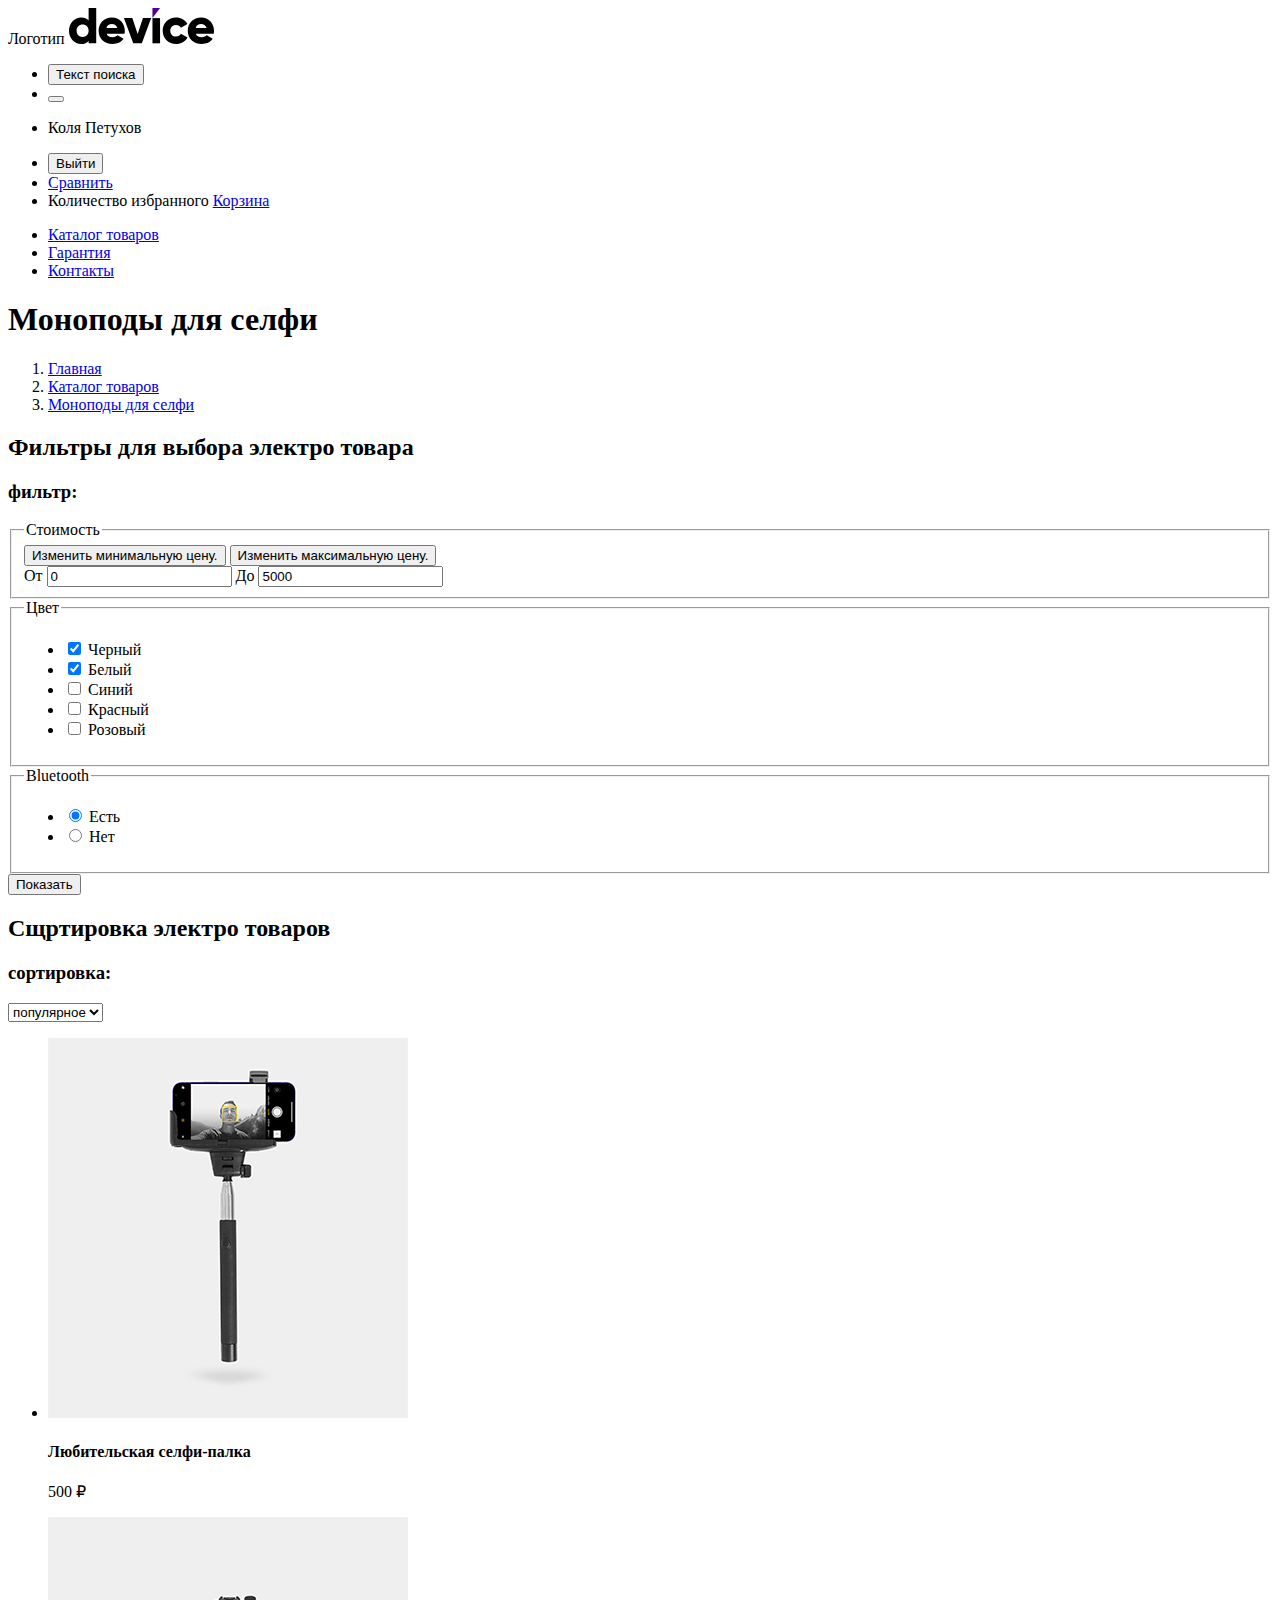
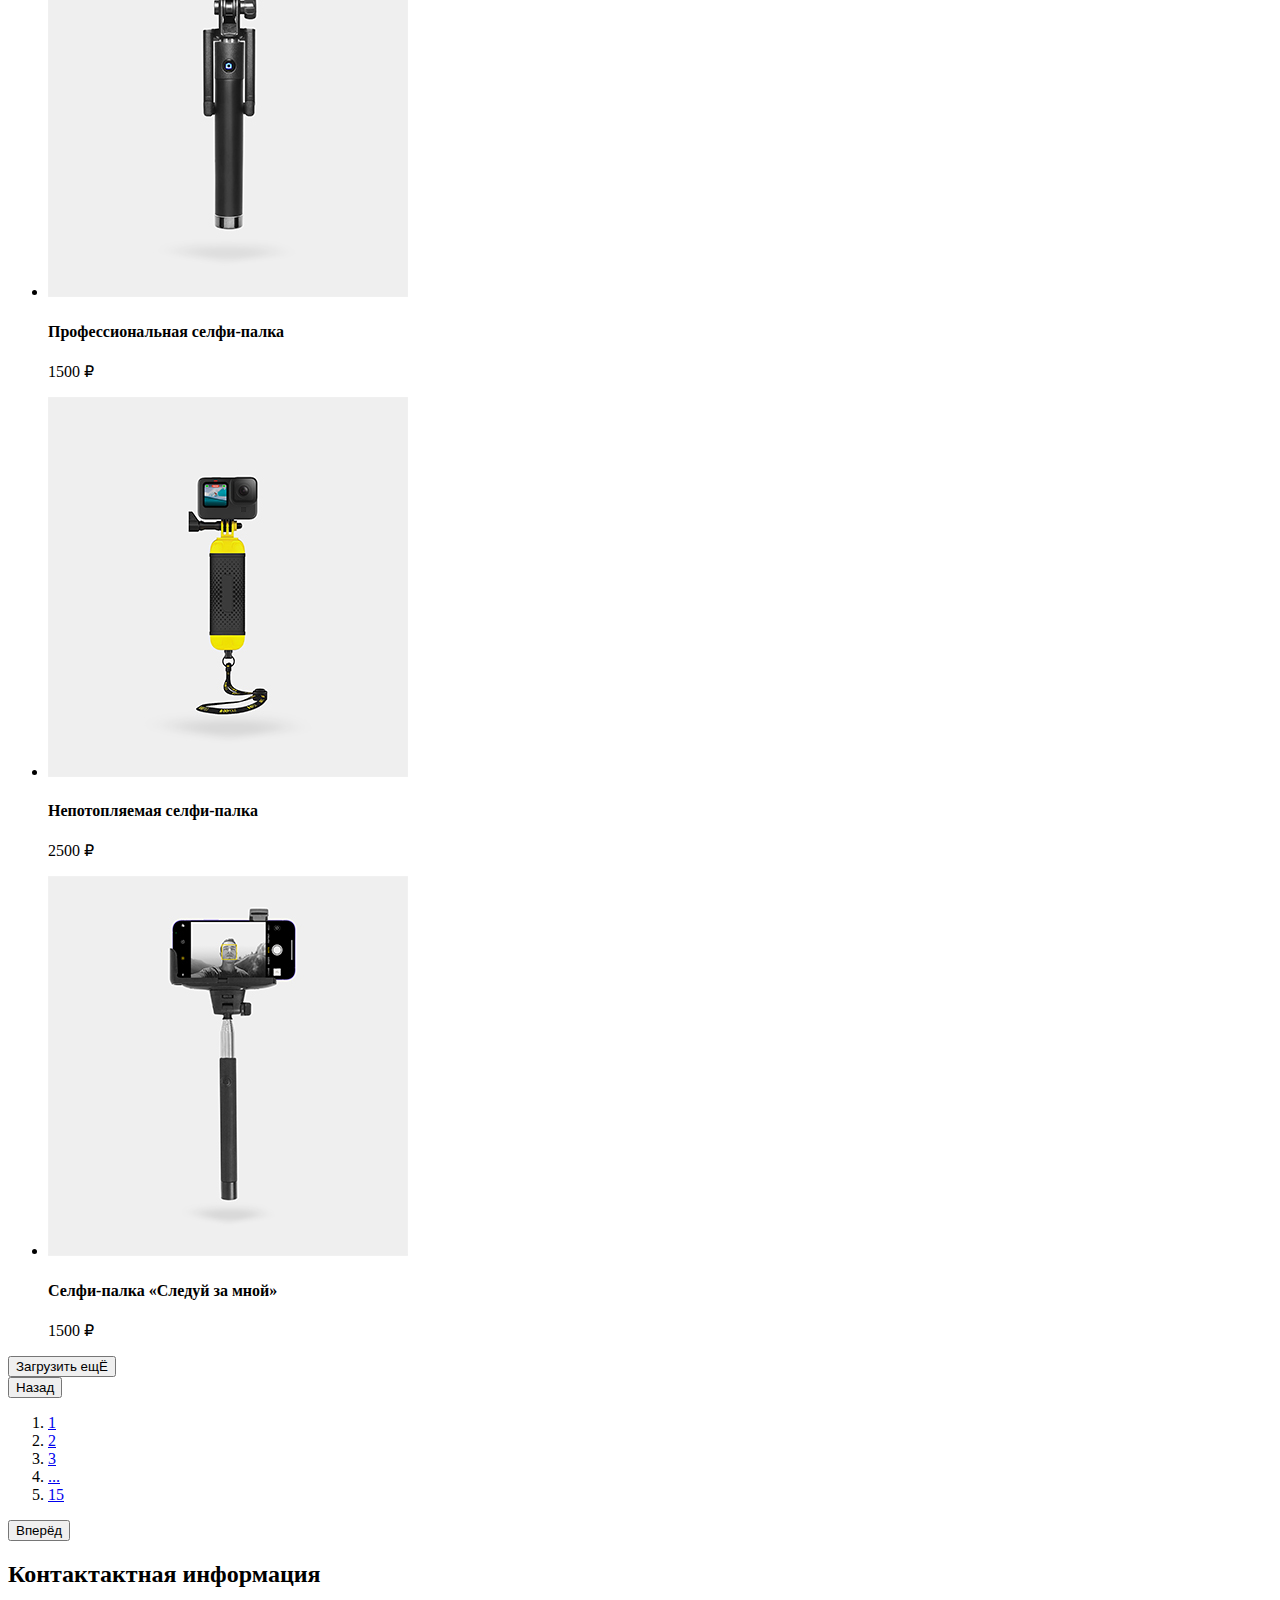
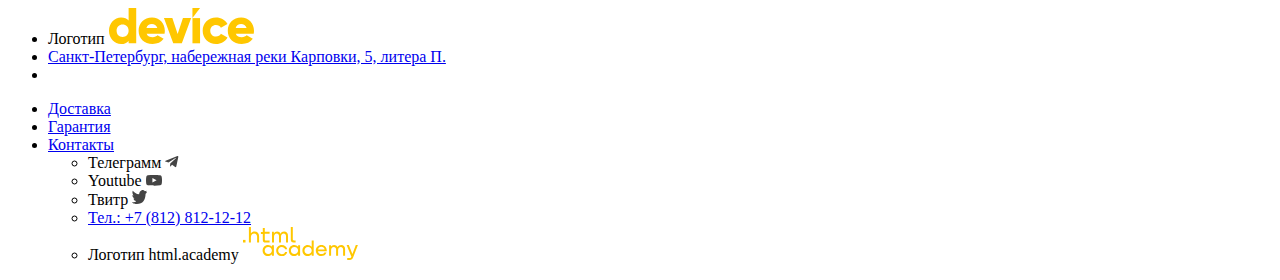
==== catalog.html @ b5ab579e "Добавляет Разметка графика" ====
<!DOCTYPE html>
<html lang="ru">
  <head>
    <meta charset="utf-8">
    <title>HTML Academy: Девайс</title>
  </head>
  <body>
    <header class="page-header">
      <nav>
        <span class="visually-hidden">Логотип</span>
        <a class="logo" href="#">
          <svg width="145" height="36" viewBox="0 0 145 36" fill="none" xmlns="http://www.w3.org/2000/svg">
            <path d="M27.2188 0V35.3H19.6135V32.9C17.9124 34.8 15.5107 36 12.1084 36C5.5038 36 0 30.2 0 22.7C0 15.2 5.5038 9.4 12.1084 9.4C15.5107 9.4 18.0124 10.6 19.6135 12.5V0H27.2188ZM19.6135 22.7C19.6135 18.9 17.1118 16.5 13.6094 16.5C10.107 16.5 7.60524 18.9 7.60524 22.7C7.60524 26.5 10.107 28.9 13.6094 28.9C17.1118 28.8 19.6135 26.5 19.6135 22.7Z" fill="black"/>
            <path d="M43.7298 29.1999C45.8313 29.1999 47.5325 28.3999 48.5332 27.2999L54.6374 30.7999C52.1356 34.1999 48.4331 35.9999 43.6298 35.9999C35.0238 35.9999 29.6201 30.1999 29.6201 22.6999C29.6201 15.1999 35.0238 9.3999 43.0294 9.3999C50.4345 9.3999 55.8382 15.0999 55.8382 22.6999C55.8382 23.7999 55.7381 24.7999 55.538 25.6999H37.6256C38.6263 28.2999 40.9279 29.1999 43.7298 29.1999ZM48.333 20.0999C47.5325 17.1999 45.2309 16.0999 42.9293 16.0999C40.0273 16.0999 38.126 17.4999 37.4255 20.0999H48.333Z" fill="black"/>
            <path d="M82.1563 10.1001L72.8499 35.3001H64.2439L54.9375 10.1001H63.3433L68.647 26.1001L73.9506 10.1001C73.9506 10.1001 82.1563 10.1001 82.1563 10.1001Z" fill="black"/>
            <path d="M83.458 10.1001H91.0633V35.3001H83.458V10.1001Z" fill="black"/>
            <path d="M93.665 22.6999C93.665 15.1999 99.369 9.3999 107.074 9.3999C111.978 9.3999 116.281 11.9999 118.482 15.8999L111.878 19.6999C110.977 17.8999 109.176 16.8999 106.974 16.8999C103.672 16.8999 101.27 19.2999 101.27 22.6999C101.27 26.1999 103.672 28.4999 106.974 28.4999C109.176 28.4999 111.077 27.3999 111.878 25.6999L118.482 29.4999C116.381 33.3999 112.078 35.9999 107.074 35.9999C99.369 35.9999 93.665 30.1999 93.665 22.6999Z" fill="black"/>
            <path d="M132.892 29.1999C134.993 29.1999 136.695 28.3999 137.695 27.2999L143.799 30.7999C141.298 34.1999 137.595 35.9999 132.792 35.9999C124.186 35.9999 118.782 30.1999 118.782 22.6999C118.782 15.1999 124.286 9.3999 132.191 9.3999C139.597 9.3999 145 15.0999 145 22.6999C145 23.7999 144.9 24.7999 144.7 25.6999H126.788C127.788 28.2999 130.09 29.1999 132.892 29.1999ZM137.595 20.0999C136.795 17.1999 134.493 16.0999 132.191 16.0999C129.289 16.0999 127.388 17.4999 126.688 20.0999H137.595Z" fill="black"/>
            <path d="M83.458 0V10.1L91.0633 0H83.458Z" fill="#510094"/>
          </svg>
        </a>
        <ul>
          <li>
            <button type="button">Текст поиска</button>
          </li>
          <li>
            <button type="button"></button>
          </li>
          <li>
            <p>Коля Петухов</p>
          </li>
          <li>
            <button type="button">Выйти</button>
          </li>
          <li>
            <a href="#">Сравнить</a>
          </li>
          <li>
            <span class="visually-hidden">Количество избранного</span>
            <a href="#">Корзина</a>
          </li>
        </ul>
        <ul>
          <li>
            <a href="#">Каталог товаров</a>
          </li>
          <li>
            <a href="#">Гарантия</a>
          </li>
          <li>
            <a href="#">Контакты</a>
          </li>
        </ul>
      </nav>
    </header>
    <main class="main-catalog">
      <section class="breadcrumds">
        <h1 class="breadcrumds-title">Моноподы для селфи</h1>
        <ol>
          <li>
            <a href="index.html">Главная</a>
          </li>
          <li>
            <a href="#">Каталог товаров</a>
          </li>
          <li>
            <a href="#">Моноподы для селфи</a>
          </li>
        </ol>
      </section>
      <section class="filter">
        <h2 class="visually-hidden">Фильтры для выбора электро товара</h2>
        <form class="catalog-filter" action="https://echo.htmlacademy.ru" method="post">
          <h3 class="catalog-filte-title">фильтр:</h3>
          <fieldset class="catalog-filter-group">
            <legend>Стоимость</legend>
            <div class="range-bar">
              <button>
                <span class="visually-hidden">Изменить минимальную цену.</span>
              </button>
              <button>
                <span class="visually-hidden">Изменить максимальную цену.</span>
              </button>
            </div>
            <div>
              <label>
                <span>От</span>
                <input type="text" name="min" value="0">
              </label>
              <label>
                <span>До</span>
                <input type="text" name="max" value="5000">
              </label>
            </div>
          </fieldset>
          <fieldset>
            <legend>Цвет</legend>
            <ul>
              <li>
                <label>
                  <input type="checkbox" name="Swimming pool" checked>
                  <span>Черный</span>
                </label>
              </li>
              <li>
                <label>
                  <input type="checkbox" name="Parking space" checked>
                  <span>Белый</span>
                </label>
              </li>
              <li>
                <label>
                  <input type="checkbox" name="Wi-Fi">
                  <span>Синий</span>
                </label>
              </li>
              <li>
                <label>
                  <input type="checkbox" name="Wi-Fi">
                  <span>Красный</span>
                </label>
              </li>
              <li>
                <label>
                  <input type="checkbox" name="Wi-Fi">
                  <span>Розовый</span>
                </label>
              </li>
            </ul>
          </fieldset>
          <fieldset>
            <legend>Bluetooth</legend>
            <ul>
              <li>
                <label>
                  <input type="radio" name="product-group" value="care-products" checked>
                  <span>Есть</span>
                </label>
              </li>
              <li>
                <label>
                  <input type="radio" name="product-group" value="care-products">
                  <span>Нет</span>
                </label>
              </li>
            </ul>
          </fieldset>
          <button type="submit">Показать</button>
        </form>
      </section>
      <section class="sort">
        <h2 class="visually-hidden">Сщртировка электро товаров</h2>
        <div class="sort-container">
          <h3>сортировка:</h3>
          <select aria-label="Сортировка">
            <option value="cheap">популярное</option>
          </select>
        </div>
        <ul>
          <li>
            <img src="images/jpg/product-2.png" width="360" height="380" alt="Любительская селфи-палка">
            <h4>Любительская селфи-палка</h4>
            <p>500 ₽</p>
          </li>
          <li>
            <img src="images/jpg/product-1.png" width="360" height="380" alt="Профессиональная селфи-палка">
            <h4>Профессиональная селфи-палка</h4>
            <p>1500 ₽</p>
          </li>
          <li>
            <img src="images/jpg/product-4.png" width="360" height="380" alt="Непотопляемая селфи-палка">
            <h4>Непотопляемая селфи-палка</h4>
            <p>2500 ₽</p>
          </li>
          <li>
            <img src="images/jpg/product-2.png" width="360" height="380" alt="Селфи-палка «Следуй за мной»">
            <h4>Селфи-палка «Следуй за мной»</h4>
            <p>1500 ₽</p>
          </li>
        </ul>
        <button type="button">Загрузить ещЁ</button>
      </section>
      <section class="pagination">
        <button type="button">Назад</button>
        <ol>
          <li>
            <a href="#">1</a>
          </li>
          <li>
            <a href="#">2</a>
          </li>
          <li>
            <a href="#">3</a>
          </li>
          <li>
            <a href="#">...</a>
          </li>
          <li>
            <a href="#">15</a>
          </li>
        </ol>
        <button type="button">Вперёд</button>
      </section>
    </main>
    <footer>
      <section>
        <h2 class="visually-hidden">Контактактная информация</h2>
        <ul>
          <li>
            <span class="visually-hidden">Логотип</span>
            <svg width="145" height="36" viewBox="0 0 145 36" fill="none" xmlns="http://www.w3.org/2000/svg">
              <path d="M27.2187 0V35.3H19.6135V32.9C17.9123 34.8 15.5107 36 12.1083 36C5.50379 36 0 30.2 0 22.7C0 15.2 5.50379 9.4 12.1083 9.4C15.5107 9.4 18.0124 10.6 19.6135 12.5V0H27.2187ZM19.6135 22.7C19.6135 18.9 17.1118 16.5 13.6094 16.5C10.107 16.5 7.60523 18.9 7.60523 22.7C7.60523 26.5 10.107 28.9 13.6094 28.9C17.1118 28.8 19.6135 26.5 19.6135 22.7Z" fill="#FFC700"/>
              <path d="M43.7302 29.1999C45.8316 29.1999 47.5328 28.3999 48.5335 27.2999L54.6377 30.7999C52.136 34.1999 48.4334 35.9999 43.6301 35.9999C35.0242 35.9999 29.6205 30.1999 29.6205 22.6999C29.6205 15.1999 35.0242 9.3999 43.0297 9.3999C50.4348 9.3999 55.8385 15.0999 55.8385 22.6999C55.8385 23.7999 55.7385 24.7999 55.5383 25.6999H37.626C38.6267 28.2999 40.9283 29.1999 43.7302 29.1999ZM48.3334 20.0999C47.5328 17.1999 45.2312 16.0999 42.9296 16.0999C40.0276 16.0999 38.1263 17.4999 37.4259 20.0999H48.3334Z" fill="#FFC700"/>
              <path d="M82.1564 10.1001L72.85 35.3001H64.2441L54.9377 10.1001H63.3435L68.6471 26.1001L73.9508 10.1001C73.9508 10.1001 82.1564 10.1001 82.1564 10.1001Z" fill="#FFC700"/>
              <path d="M83.4574 10.1001H91.0626V35.3001H83.4574V10.1001Z" fill="#FFC700"/>
              <path d="M93.6646 22.6999C93.6646 15.1999 99.3685 9.3999 107.074 9.3999C111.977 9.3999 116.28 11.9999 118.482 15.8999L111.877 19.6999C110.976 17.8999 109.175 16.8999 106.974 16.8999C103.671 16.8999 101.27 19.2999 101.27 22.6999C101.27 26.1999 103.671 28.4999 106.974 28.4999C109.175 28.4999 111.077 27.3999 111.877 25.6999L118.482 29.4999C116.38 33.3999 112.077 35.9999 107.074 35.9999C99.3685 35.9999 93.6646 30.1999 93.6646 22.6999Z" fill="#FFC700"/>
              <path d="M132.892 29.1999C134.993 29.1999 136.694 28.3999 137.695 27.2999L143.799 30.7999C141.297 34.1999 137.595 35.9999 132.792 35.9999C124.186 35.9999 118.782 30.1999 118.782 22.6999C118.782 15.1999 124.286 9.3999 132.191 9.3999C139.596 9.3999 145 15.0999 145 22.6999C145 23.7999 144.9 24.7999 144.7 25.6999H126.787C127.788 28.2999 130.09 29.1999 132.892 29.1999ZM137.595 20.0999C136.794 17.1999 134.493 16.0999 132.191 16.0999C129.289 16.0999 127.388 17.4999 126.687 20.0999H137.595Z" fill="#FFC700"/>
              <path d="M83.4574 0V10.1L91.0626 0H83.4574Z" fill="#FFC700"/>
            </svg>
          </li>
          <li>
            <a href="#">Санкт-Петербург, набережная реки Карповки, 5, литера П.</a>
          </li>
          <li>
            <span class="footer-decor"></span>
          </li>
        </ul>
        <ul>
          <li>
            <a href="#">Доставка</a>
          </li>
          <li>
            <a href="#">Гарантия</a>
          </li>
          <li>
            <a href="#">Контакты</a>
          </li>
          <ul>
            <li>
              <span class="visually-hidden">Телеграмм</span>
              <svg width="14" height="12" viewBox="0 0 14 12" fill="none" xmlns="http://www.w3.org/2000/svg">
                <path d="M12.4431 0.0735832L0.623071 4.63158C-0.183596 4.95558 -0.178929 5.40558 0.475071 5.60625L3.50974 6.55292L10.5311 2.12292C10.8631 1.92092 11.1664 2.02958 10.9171 2.25092L5.2284 7.38492H5.22707L5.2284 7.38558L5.01907 10.5136C5.32574 10.5136 5.46107 10.3729 5.63307 10.2069L7.10707 8.77358L10.1731 11.0382C10.7384 11.3496 11.1444 11.1896 11.2851 10.5149L13.2977 1.02958C13.5037 0.203583 12.9824 -0.170417 12.4431 0.0735832Z" fill="#444444"/>
              </svg>
            </li>
            <li>
              <span class="visually-hidden">Youtube</span>
              <svg width="16" height="11" viewBox="0 0 16 11" fill="none" xmlns="http://www.w3.org/2000/svg">
                <path d="M15.6671 1.67464C15.5765 1.35146 15.4 1.05887 15.1564 0.827973C14.9059 0.589975 14.5989 0.41973 14.2644 0.333306C13.0124 0.00330585 7.99641 0.00330593 7.99641 0.00330593C5.9053 -0.0204856 3.8147 0.0841556 1.73641 0.316639C1.40187 0.409448 1.09545 0.583497 0.844411 0.823306C0.597745 1.06064 0.419078 1.35331 0.325745 1.67397C0.10154 2.8818 -0.00739387 4.1082 0.000411455 5.33664C-0.00758854 6.56397 0.101078 7.78997 0.325745 8.99931C0.417078 9.31864 0.595078 9.60997 0.842411 9.84531C1.08974 10.0806 1.39774 10.2506 1.73641 10.3406C3.00508 10.67 7.99641 10.67 7.99641 10.67C10.0902 10.6938 12.1835 10.5892 14.2644 10.3566C14.5989 10.2702 14.9059 10.1 15.1564 9.86197C15.3999 9.63112 15.5762 9.33849 15.6664 9.01531C15.8965 7.80794 16.0083 6.58103 16.0004 5.35197C16.0177 4.11771 15.906 2.88502 15.6671 1.67397V1.67464ZM6.40174 7.61931V3.05464L10.5751 5.33731L6.40174 7.61931Z" fill="#444444"/>
              </svg>
            </li>
            <li>
              <span class="visually-hidden">Твитр</span>
              <svg width="15" height="15" viewBox="0 0 15 15" fill="none" xmlns="http://www.w3.org/2000/svg">
                <path d="M9.7 0.155143C11.2 -0.344857 12.3 0.455143 12.9 1.25514C13.4 1.05514 14 0.855143 14.6 0.655143C14.6 1.45514 14.1 2.05514 13.8 2.25514C14.5 2.45514 15 1.85514 15 1.85514C14.9 2.75514 14.1 3.55514 13.6 3.75514C13.4 10.0551 10.8 14.1551 4.7 14.0551C4.2 14.0551 4.8 14.0551 4.3 14.0551C4 14.0551 0.6 13.6551 0 12.2551C2 12.4551 3.4 11.8551 4.1 11.1551C3.3 10.8551 1.7 10.7551 1.5 8.35514C1.8 8.55514 2 8.65514 2.6 8.55514C1.5 7.75514 0.3 7.05514 0.4 5.05514C0.7 5.35514 1.3 5.55514 1.6 5.45514C1 5.25514 -0.2 2.35514 0.8 0.855143C2.4 2.55514 4.1 4.25514 7.1 4.35514C7.3 2.25514 8.1 0.855143 9.7 0.155143Z" fill="#444444"/>
              </svg>
            </li>
          </ul>
          <ul>
            <li>
              <a href="tel:+78128121212">Тел.: +7 (812) 812-12-12</a>
            </li>
            <li>
              <span class="visually-hidden">Логотип html.academy</span>
              <svg width="115" height="33" viewBox="0 0 115 33" fill="none" xmlns="http://www.w3.org/2000/svg">
                <path d="M0 12.9V15.5H2.5V12.9H0Z" fill="#FFC700"/>
                <path d="M11.6 4.5C10 4.5 8.8 5.2 8 6.2H7.9V0H5.9V15.5H7.9V10.2C7.9 8.1 9.2 6.6 11.2 6.6C13 6.6 14.1 8 14.1 9.8V15.5H16.1V9.4C16.2 6.4 14.3 4.5 11.6 4.5Z" fill="#FFC700"/>
                <path d="M26.6 4.8H21.8V1.1H19.8V4.9H17.9V6.9H19.8V12.9C19.8 14.6 20.8 15.6 22.5 15.6H26.6V13.6H22.9C22.2 13.6 21.8 13.2 21.8 12.5V6.8H26.6V4.8Z" fill="#FFC700"/>
                <path d="M41.1 4.6C39.5 4.6 38.2 5.4 37.6 6.7H37.5C36.9 5.5 35.7 4.6 34.1 4.6C32.7 4.6 31.6 5.4 31 6.4H30.9V4.8H29V15.4H31V10C31 8 32 6.5 33.6 6.5C35.1 6.5 36 7.5 36 9.1V15.4H38V9.8C38 7.4 39.4 6.5 40.6 6.5C42.1 6.5 43 7.5 43 9.1V15.4H45V8.9C45.1 6.4 43.6 4.6 41.1 4.6Z" fill="#FFC700"/>
                <path d="M47.8 12.7C47.8 14.4 48.8 15.4 50.6 15.4H52.6V13.4H50.9C50.2 13.4 49.8 13 49.8 12.3V0H47.8V12.7Z" fill="#FFC700"/>
                <path d="M28.9 19.7C28 18.6 26.7 17.9 25 17.9C21.9 17.9 19.6 20.2 19.6 23.5C19.6 26.8 21.9 29.1 25 29.1C26.8 29.1 28 28.3 28.8 27.2H28.9V28.8H30.9V18.2H28.9V19.7ZM25.3 27.1C23.1 27.1 21.7 25.5 21.7 23.5C21.7 21.5 23.1 19.9 25.3 19.9C27.5 19.9 28.9 21.5 28.9 23.5C28.9 25.4 27.5 27.1 25.3 27.1Z" fill="#FFC700"/>
                <path d="M44.2 22C43.7 19.6 41.6 17.9 38.8 17.9C35.4 17.9 33.2 20.4 33.2 23.5C33.2 26.6 35.4 29.1 38.8 29.1C41.6 29.1 43.7 27.3 44.2 24.9H42.1C41.7 26.2 40.4 27.2 38.8 27.2C36.6 27.2 35.2 25.6 35.2 23.6C35.2 21.6 36.6 20 38.8 20C40.4 20 41.6 21 42.1 22.2H44.2V22Z" fill="#FFC700"/>
                <path d="M55.1 19.7C54.2 18.6 52.9 17.9 51.2 17.9C48.1 17.9 45.8 20.2 45.8 23.5C45.8 26.8 48.1 29.1 51.2 29.1C53 29.1 54.2 28.3 55 27.2H55.1V28.8H57.1V18.2H55.1V19.7ZM51.5 27.1C49.3 27.1 47.9 25.5 47.9 23.5C47.9 21.5 49.3 19.9 51.5 19.9C53.7 19.9 55.1 21.5 55.1 23.5C55.1 25.4 53.6 27.1 51.5 27.1Z" fill="#FFC700"/>
                <path d="M68.7 19.8C67.8 18.7 66.5 17.9 64.8 17.9C61.7 17.9 59.4 20.2 59.4 23.5C59.4 26.8 61.6 29.1 64.8 29.1C66.5 29.1 67.8 28.3 68.6 27.3H68.7V28.8H70.7V13.4H68.7V19.8ZM65.1 27.1C62.9 27.1 61.5 25.5 61.5 23.5C61.5 21.5 62.9 19.9 65.1 19.9C67.3 19.9 68.7 21.5 68.7 23.5C68.6 25.5 67.2 27.1 65.1 27.1Z" fill="#FFC700"/>
                <path d="M78.3 17.9C75 17.9 72.8 20.4 72.8 23.5C72.8 26.5 74.9 29.1 78.3 29.1C80.8 29.1 82.8 27.8 83.5 25.5H81.4C80.9 26.5 79.8 27.1 78.4 27.1C76.5 27.1 75.1 25.8 75 24.2H83.8C84 20.6 81.8 17.9 78.3 17.9ZM78.3 19.8C80 19.8 81.3 20.8 81.6 22.4H75.1C75.4 20.9 76.6 19.8 78.3 19.8Z" fill="#FFC700"/>
                <path d="M98.2 17.9C96.6 17.9 95.3 18.7 94.6 19.9H94.5C93.9 18.7 92.7 17.9 91.1 17.9C89.7 17.9 88.6 18.6 88 19.7V18.2H86.1V28.8H88.1V23.4C88.1 21.4 89.1 20 90.7 19.9C92.2 19.9 93.1 20.9 93.1 22.5V28.8H95.1V23.2C95.1 20.8 96.5 19.9 97.7 19.9C99.2 19.9 100.1 20.9 100.1 22.5V28.8H102.1V22.3C102.2 19.7 100.7 17.9 98.2 17.9Z" fill="#FFC700"/>
                <path d="M109.4 27L105.8 18.1H103.6L108.4 29.7C108.1 30.6 107.7 30.9 106.7 30.9H104.2V32.9H106.7C108.5 32.9 109.5 32.1 110.2 30.3L114.9 18.1H112.8L109.4 27Z" fill="#FFC700"/>
              </svg>
            </li>
          </ul>
        </ul>
      </section>
    </footer>
  </body>
</html>
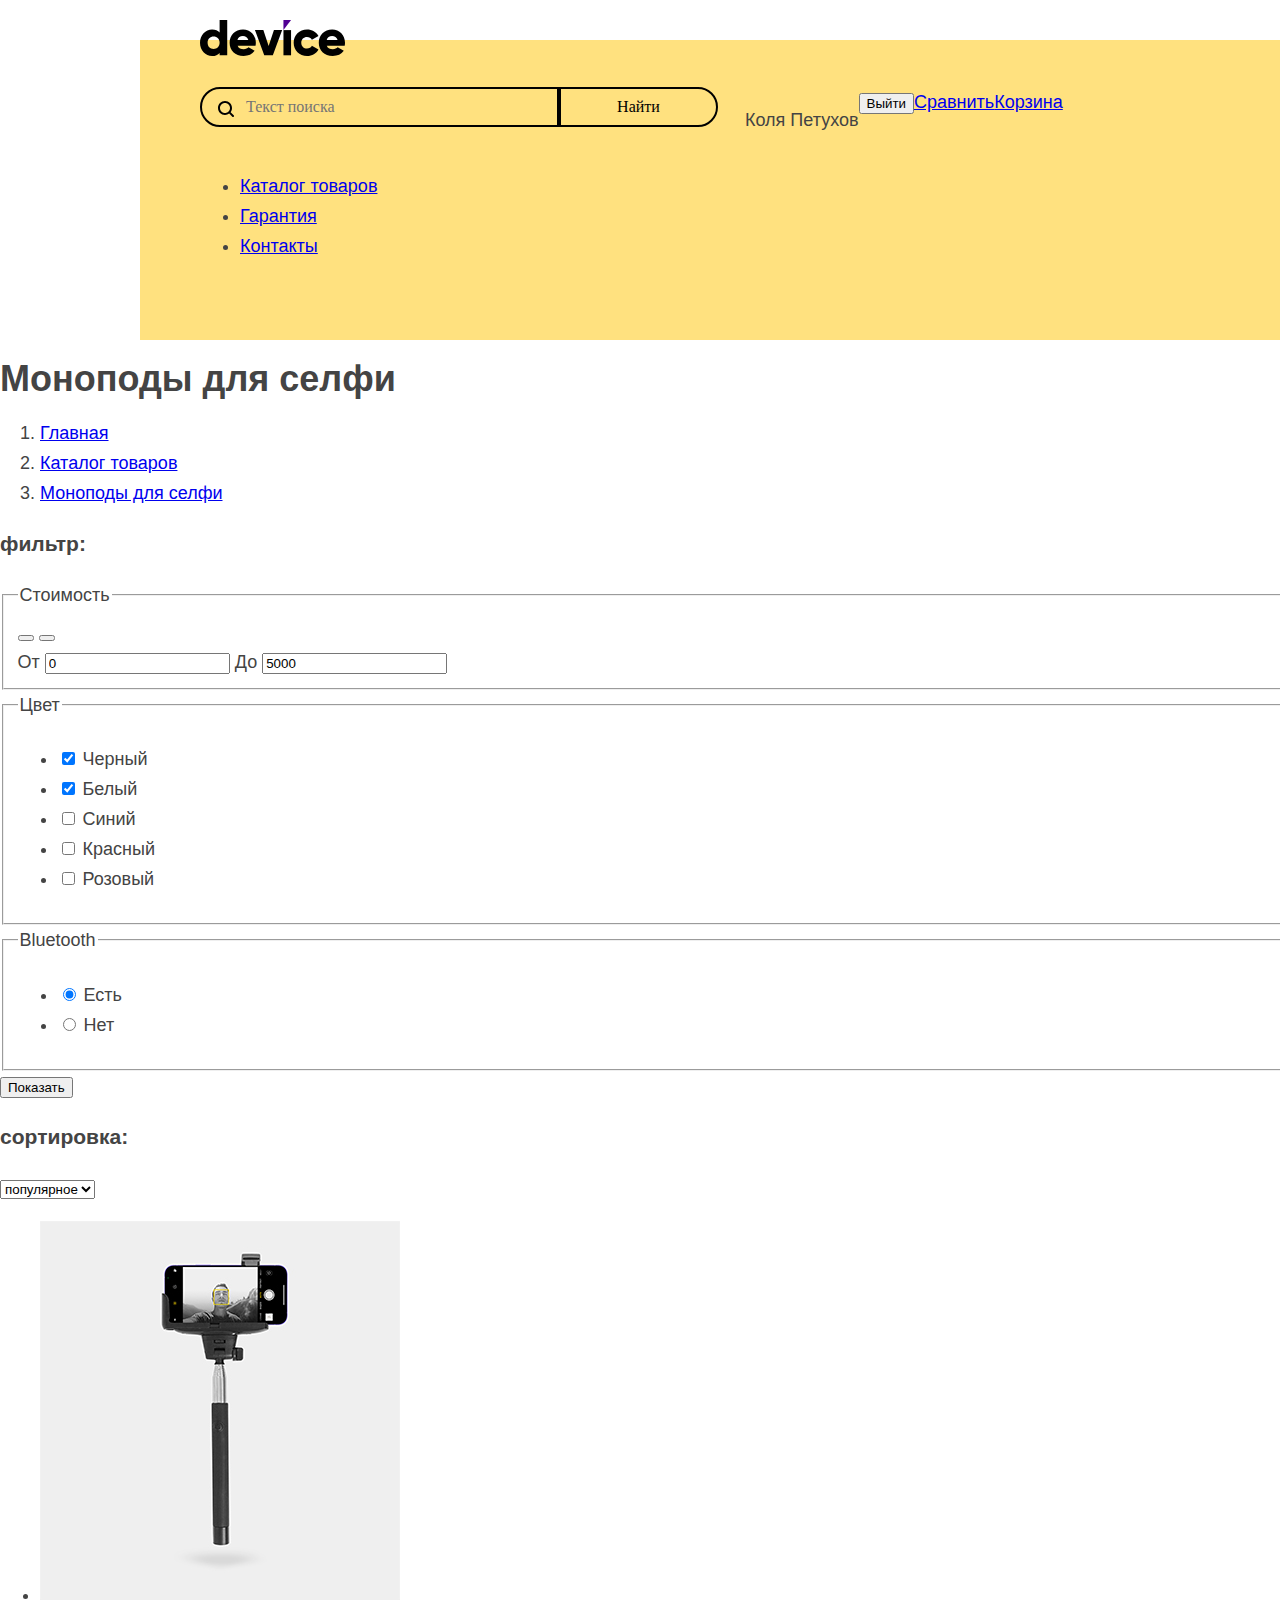
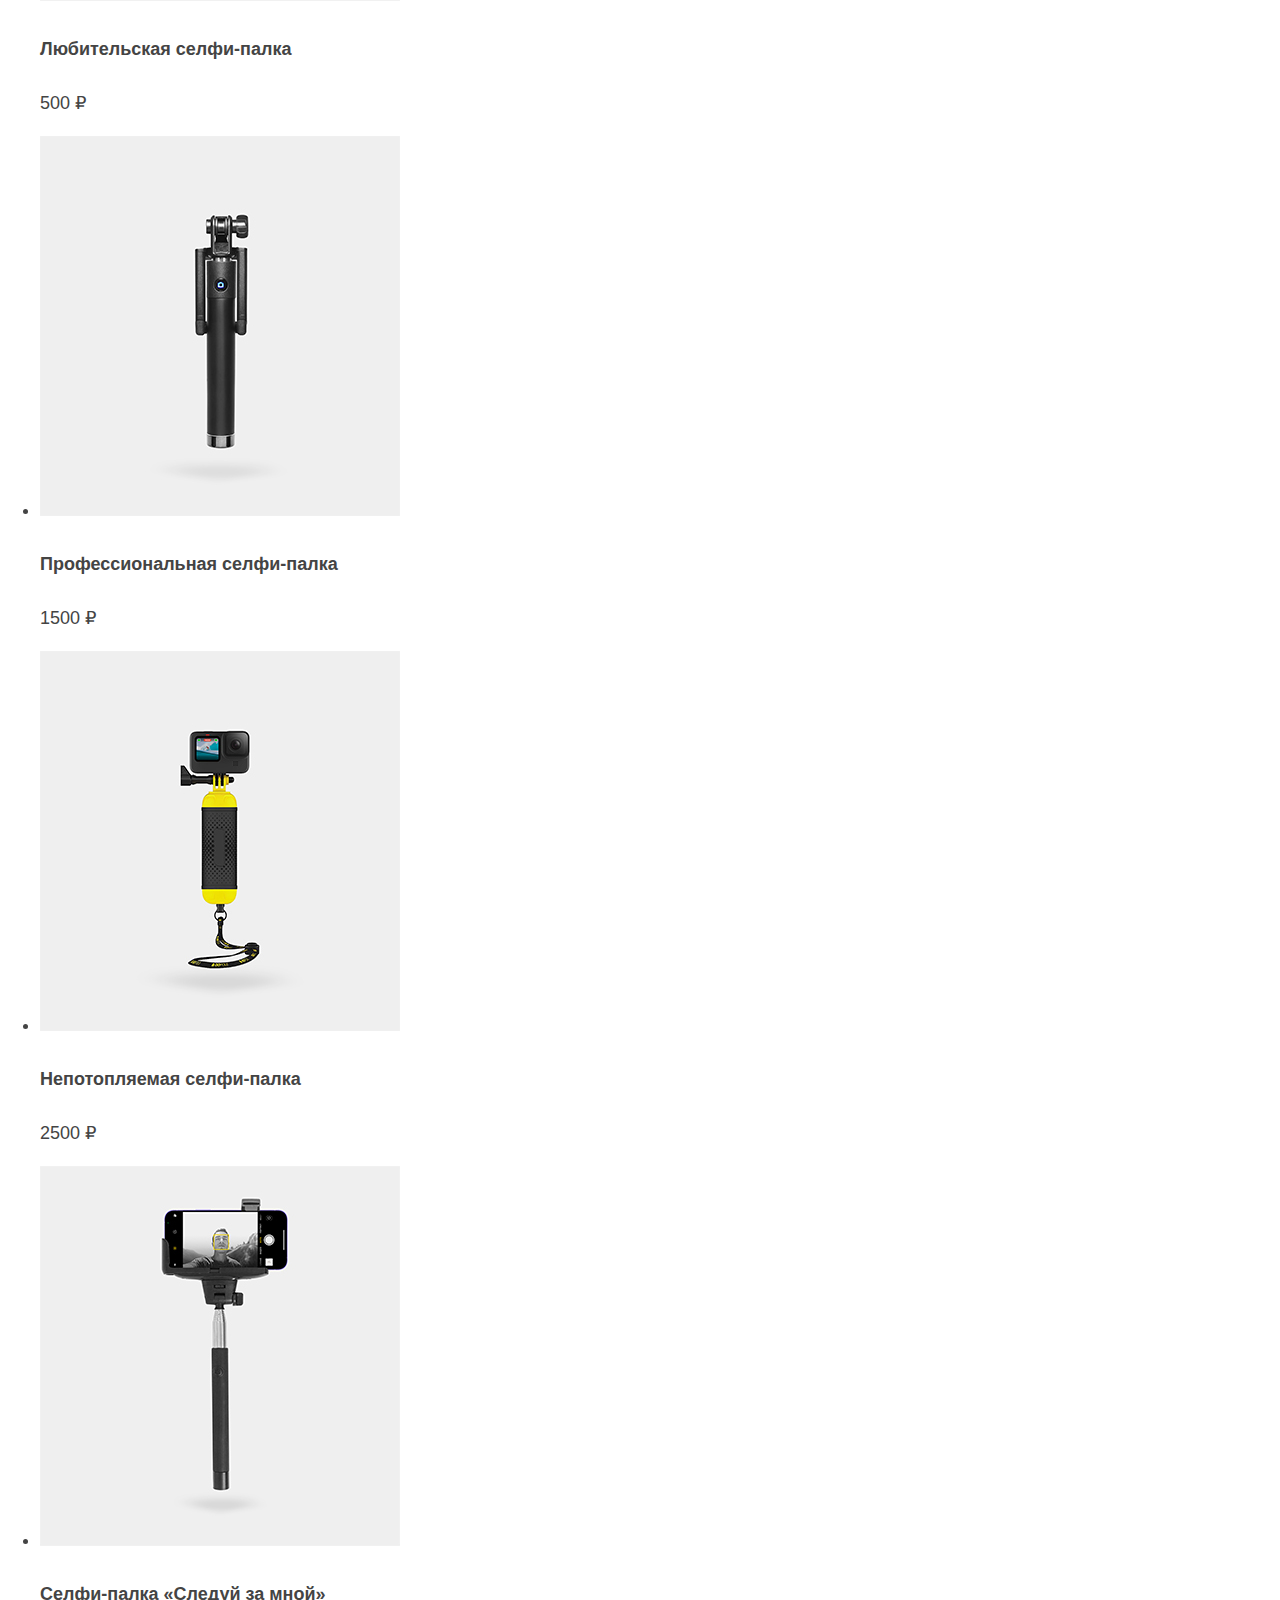
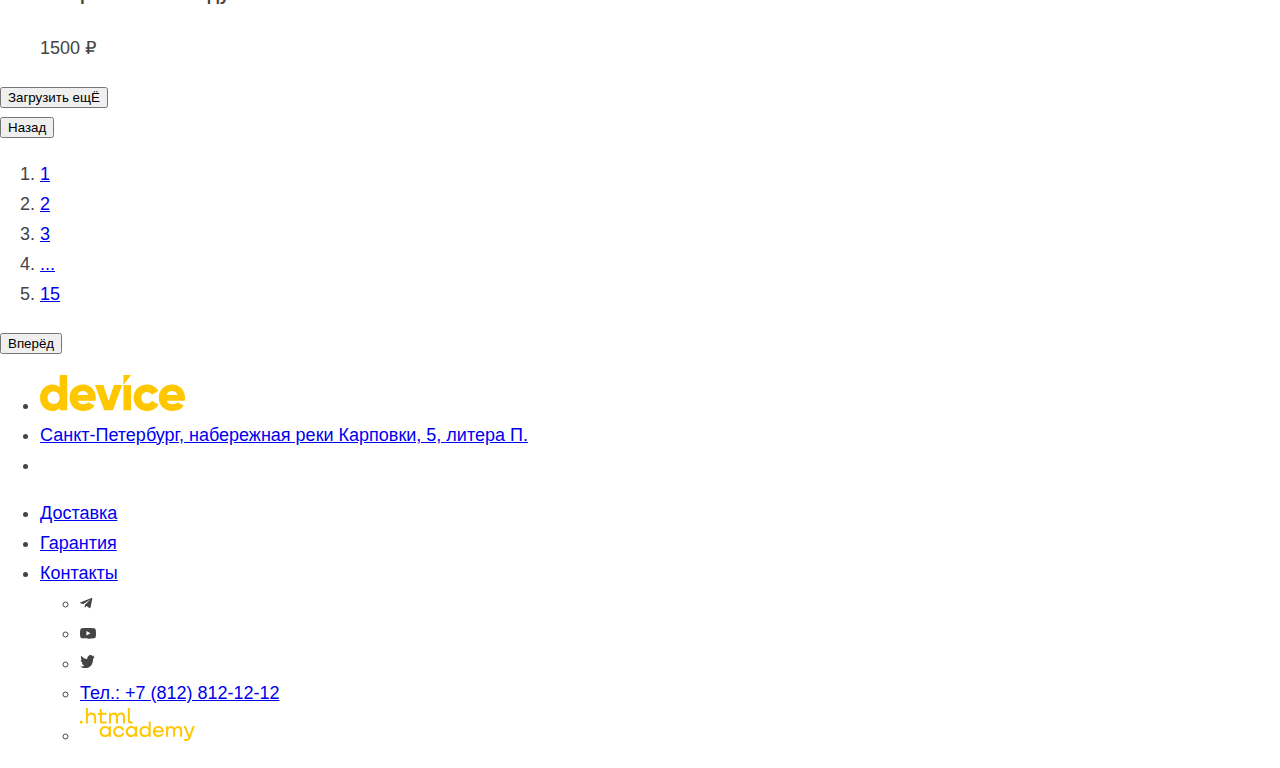
==== commit 03622a64: "Добавляет Первая неделя" ====
--- a/catalog.html
+++ b/catalog.html
@@ -3,28 +3,22 @@
   <head>
     <meta charset="utf-8">
     <title>HTML Academy: Девайс</title>
+    <link rel="stylesheet" href="styles/styles.css">
   </head>
   <body>
     <header class="page-header">
-      <nav>
-        <span class="visually-hidden">Логотип</span>
-        <a class="logo" href="#">
-          <svg width="145" height="36" viewBox="0 0 145 36" fill="none" xmlns="http://www.w3.org/2000/svg">
-            <path d="M27.2188 0V35.3H19.6135V32.9C17.9124 34.8 15.5107 36 12.1084 36C5.5038 36 0 30.2 0 22.7C0 15.2 5.5038 9.4 12.1084 9.4C15.5107 9.4 18.0124 10.6 19.6135 12.5V0H27.2188ZM19.6135 22.7C19.6135 18.9 17.1118 16.5 13.6094 16.5C10.107 16.5 7.60524 18.9 7.60524 22.7C7.60524 26.5 10.107 28.9 13.6094 28.9C17.1118 28.8 19.6135 26.5 19.6135 22.7Z" fill="black"/>
-            <path d="M43.7298 29.1999C45.8313 29.1999 47.5325 28.3999 48.5332 27.2999L54.6374 30.7999C52.1356 34.1999 48.4331 35.9999 43.6298 35.9999C35.0238 35.9999 29.6201 30.1999 29.6201 22.6999C29.6201 15.1999 35.0238 9.3999 43.0294 9.3999C50.4345 9.3999 55.8382 15.0999 55.8382 22.6999C55.8382 23.7999 55.7381 24.7999 55.538 25.6999H37.6256C38.6263 28.2999 40.9279 29.1999 43.7298 29.1999ZM48.333 20.0999C47.5325 17.1999 45.2309 16.0999 42.9293 16.0999C40.0273 16.0999 38.126 17.4999 37.4255 20.0999H48.333Z" fill="black"/>
-            <path d="M82.1563 10.1001L72.8499 35.3001H64.2439L54.9375 10.1001H63.3433L68.647 26.1001L73.9506 10.1001C73.9506 10.1001 82.1563 10.1001 82.1563 10.1001Z" fill="black"/>
-            <path d="M83.458 10.1001H91.0633V35.3001H83.458V10.1001Z" fill="black"/>
-            <path d="M93.665 22.6999C93.665 15.1999 99.369 9.3999 107.074 9.3999C111.978 9.3999 116.281 11.9999 118.482 15.8999L111.878 19.6999C110.977 17.8999 109.176 16.8999 106.974 16.8999C103.672 16.8999 101.27 19.2999 101.27 22.6999C101.27 26.1999 103.672 28.4999 106.974 28.4999C109.176 28.4999 111.077 27.3999 111.878 25.6999L118.482 29.4999C116.381 33.3999 112.078 35.9999 107.074 35.9999C99.369 35.9999 93.665 30.1999 93.665 22.6999Z" fill="black"/>
-            <path d="M132.892 29.1999C134.993 29.1999 136.695 28.3999 137.695 27.2999L143.799 30.7999C141.298 34.1999 137.595 35.9999 132.792 35.9999C124.186 35.9999 118.782 30.1999 118.782 22.6999C118.782 15.1999 124.286 9.3999 132.191 9.3999C139.597 9.3999 145 15.0999 145 22.6999C145 23.7999 144.9 24.7999 144.7 25.6999H126.788C127.788 28.2999 130.09 29.1999 132.892 29.1999ZM137.595 20.0999C136.795 17.1999 134.493 16.0999 132.191 16.0999C129.289 16.0999 127.388 17.4999 126.688 20.0999H137.595Z" fill="black"/>
-            <path d="M83.458 0V10.1L91.0633 0H83.458Z" fill="#510094"/>
-          </svg>
+      <nav class="navigation">
+        <a class="header-logo-link" href="index.html">
+          <img src="images/svg/logo.svg" width="145" height="36" alt="Логотип Девайс">
         </a>
-        <ul>
-          <li>
-            <button type="button">Текст поиска</button>
-          </li>
-          <li>
-            <button type="button"></button>
+        <ul class="navigation-list-main">
+          <li>
+            <form class="navigation-form">
+              <input class="navigation-search-catalog" type="text" placeholder="Текст поиска">
+              <button class="navigation-form-button" type="submit">
+                <span class="navigation-text-button">Найти</span>
+              </button>
+            </form>
           </li>
           <li>
             <p>Коля Петухов</p>
@@ -207,16 +201,9 @@
         <h2 class="visually-hidden">Контактактная информация</h2>
         <ul>
           <li>
-            <span class="visually-hidden">Логотип</span>
-            <svg width="145" height="36" viewBox="0 0 145 36" fill="none" xmlns="http://www.w3.org/2000/svg">
-              <path d="M27.2187 0V35.3H19.6135V32.9C17.9123 34.8 15.5107 36 12.1083 36C5.50379 36 0 30.2 0 22.7C0 15.2 5.50379 9.4 12.1083 9.4C15.5107 9.4 18.0124 10.6 19.6135 12.5V0H27.2187ZM19.6135 22.7C19.6135 18.9 17.1118 16.5 13.6094 16.5C10.107 16.5 7.60523 18.9 7.60523 22.7C7.60523 26.5 10.107 28.9 13.6094 28.9C17.1118 28.8 19.6135 26.5 19.6135 22.7Z" fill="#FFC700"/>
-              <path d="M43.7302 29.1999C45.8316 29.1999 47.5328 28.3999 48.5335 27.2999L54.6377 30.7999C52.136 34.1999 48.4334 35.9999 43.6301 35.9999C35.0242 35.9999 29.6205 30.1999 29.6205 22.6999C29.6205 15.1999 35.0242 9.3999 43.0297 9.3999C50.4348 9.3999 55.8385 15.0999 55.8385 22.6999C55.8385 23.7999 55.7385 24.7999 55.5383 25.6999H37.626C38.6267 28.2999 40.9283 29.1999 43.7302 29.1999ZM48.3334 20.0999C47.5328 17.1999 45.2312 16.0999 42.9296 16.0999C40.0276 16.0999 38.1263 17.4999 37.4259 20.0999H48.3334Z" fill="#FFC700"/>
-              <path d="M82.1564 10.1001L72.85 35.3001H64.2441L54.9377 10.1001H63.3435L68.6471 26.1001L73.9508 10.1001C73.9508 10.1001 82.1564 10.1001 82.1564 10.1001Z" fill="#FFC700"/>
-              <path d="M83.4574 10.1001H91.0626V35.3001H83.4574V10.1001Z" fill="#FFC700"/>
-              <path d="M93.6646 22.6999C93.6646 15.1999 99.3685 9.3999 107.074 9.3999C111.977 9.3999 116.28 11.9999 118.482 15.8999L111.877 19.6999C110.976 17.8999 109.175 16.8999 106.974 16.8999C103.671 16.8999 101.27 19.2999 101.27 22.6999C101.27 26.1999 103.671 28.4999 106.974 28.4999C109.175 28.4999 111.077 27.3999 111.877 25.6999L118.482 29.4999C116.38 33.3999 112.077 35.9999 107.074 35.9999C99.3685 35.9999 93.6646 30.1999 93.6646 22.6999Z" fill="#FFC700"/>
-              <path d="M132.892 29.1999C134.993 29.1999 136.694 28.3999 137.695 27.2999L143.799 30.7999C141.297 34.1999 137.595 35.9999 132.792 35.9999C124.186 35.9999 118.782 30.1999 118.782 22.6999C118.782 15.1999 124.286 9.3999 132.191 9.3999C139.596 9.3999 145 15.0999 145 22.6999C145 23.7999 144.9 24.7999 144.7 25.6999H126.787C127.788 28.2999 130.09 29.1999 132.892 29.1999ZM137.595 20.0999C136.794 17.1999 134.493 16.0999 132.191 16.0999C129.289 16.0999 127.388 17.4999 126.687 20.0999H137.595Z" fill="#FFC700"/>
-              <path d="M83.4574 0V10.1L91.0626 0H83.4574Z" fill="#FFC700"/>
-            </svg>
+            <a href="index.html">
+              <img src="images/svg/logo-footer.svg" width="145" height="36" alt="Логотип Девайс">
+            </a>
           </li>
           <li>
             <a href="#">Санкт-Петербург, набережная реки Карповки, 5, литера П.</a>
@@ -233,26 +220,23 @@
             <a href="#">Гарантия</a>
           </li>
           <li>
-            <a href="#">Контакты</a>
+            <a href="#contacts">Контакты</a>
           </li>
           <ul>
             <li>
-              <span class="visually-hidden">Телеграмм</span>
-              <svg width="14" height="12" viewBox="0 0 14 12" fill="none" xmlns="http://www.w3.org/2000/svg">
-                <path d="M12.4431 0.0735832L0.623071 4.63158C-0.183596 4.95558 -0.178929 5.40558 0.475071 5.60625L3.50974 6.55292L10.5311 2.12292C10.8631 1.92092 11.1664 2.02958 10.9171 2.25092L5.2284 7.38492H5.22707L5.2284 7.38558L5.01907 10.5136C5.32574 10.5136 5.46107 10.3729 5.63307 10.2069L7.10707 8.77358L10.1731 11.0382C10.7384 11.3496 11.1444 11.1896 11.2851 10.5149L13.2977 1.02958C13.5037 0.203583 12.9824 -0.170417 12.4431 0.0735832Z" fill="#444444"/>
-              </svg>
-            </li>
-            <li>
-              <span class="visually-hidden">Youtube</span>
-              <svg width="16" height="11" viewBox="0 0 16 11" fill="none" xmlns="http://www.w3.org/2000/svg">
-                <path d="M15.6671 1.67464C15.5765 1.35146 15.4 1.05887 15.1564 0.827973C14.9059 0.589975 14.5989 0.41973 14.2644 0.333306C13.0124 0.00330585 7.99641 0.00330593 7.99641 0.00330593C5.9053 -0.0204856 3.8147 0.0841556 1.73641 0.316639C1.40187 0.409448 1.09545 0.583497 0.844411 0.823306C0.597745 1.06064 0.419078 1.35331 0.325745 1.67397C0.10154 2.8818 -0.00739387 4.1082 0.000411455 5.33664C-0.00758854 6.56397 0.101078 7.78997 0.325745 8.99931C0.417078 9.31864 0.595078 9.60997 0.842411 9.84531C1.08974 10.0806 1.39774 10.2506 1.73641 10.3406C3.00508 10.67 7.99641 10.67 7.99641 10.67C10.0902 10.6938 12.1835 10.5892 14.2644 10.3566C14.5989 10.2702 14.9059 10.1 15.1564 9.86197C15.3999 9.63112 15.5762 9.33849 15.6664 9.01531C15.8965 7.80794 16.0083 6.58103 16.0004 5.35197C16.0177 4.11771 15.906 2.88502 15.6671 1.67397V1.67464ZM6.40174 7.61931V3.05464L10.5751 5.33731L6.40174 7.61931Z" fill="#444444"/>
-              </svg>
-            </li>
-            <li>
-              <span class="visually-hidden">Твитр</span>
-              <svg width="15" height="15" viewBox="0 0 15 15" fill="none" xmlns="http://www.w3.org/2000/svg">
-                <path d="M9.7 0.155143C11.2 -0.344857 12.3 0.455143 12.9 1.25514C13.4 1.05514 14 0.855143 14.6 0.655143C14.6 1.45514 14.1 2.05514 13.8 2.25514C14.5 2.45514 15 1.85514 15 1.85514C14.9 2.75514 14.1 3.55514 13.6 3.75514C13.4 10.0551 10.8 14.1551 4.7 14.0551C4.2 14.0551 4.8 14.0551 4.3 14.0551C4 14.0551 0.6 13.6551 0 12.2551C2 12.4551 3.4 11.8551 4.1 11.1551C3.3 10.8551 1.7 10.7551 1.5 8.35514C1.8 8.55514 2 8.65514 2.6 8.55514C1.5 7.75514 0.3 7.05514 0.4 5.05514C0.7 5.35514 1.3 5.55514 1.6 5.45514C1 5.25514 -0.2 2.35514 0.8 0.855143C2.4 2.55514 4.1 4.25514 7.1 4.35514C7.3 2.25514 8.1 0.855143 9.7 0.155143Z" fill="#444444"/>
-              </svg>
+              <a href="https://t.me/htmlacademy">
+                <img src="images/svg/telegram.svg" width="13" height="11" alt="Сщцыальная сеть Телеграмм">
+              </a>
+            </li>
+            <li>
+              <a href="https://www.youtube.com/user/htmlacademyru">
+                <img src="images/svg/youtube.svg" width="16" height="11" alt="Видео хостинг Ютуб">
+              </a>
+            </li>
+            <li>
+              <a href="https://twitter.com/htmlacademy_ru">
+                <img src="images/svg/twitr.svg" width="15" height="14" alt="Социальная сеть Твитр">
+              </a>
             </li>
           </ul>
           <ul>
@@ -260,21 +244,23 @@
               <a href="tel:+78128121212">Тел.: +7 (812) 812-12-12</a>
             </li>
             <li>
-              <span class="visually-hidden">Логотип html.academy</span>
-              <svg width="115" height="33" viewBox="0 0 115 33" fill="none" xmlns="http://www.w3.org/2000/svg">
-                <path d="M0 12.9V15.5H2.5V12.9H0Z" fill="#FFC700"/>
-                <path d="M11.6 4.5C10 4.5 8.8 5.2 8 6.2H7.9V0H5.9V15.5H7.9V10.2C7.9 8.1 9.2 6.6 11.2 6.6C13 6.6 14.1 8 14.1 9.8V15.5H16.1V9.4C16.2 6.4 14.3 4.5 11.6 4.5Z" fill="#FFC700"/>
-                <path d="M26.6 4.8H21.8V1.1H19.8V4.9H17.9V6.9H19.8V12.9C19.8 14.6 20.8 15.6 22.5 15.6H26.6V13.6H22.9C22.2 13.6 21.8 13.2 21.8 12.5V6.8H26.6V4.8Z" fill="#FFC700"/>
-                <path d="M41.1 4.6C39.5 4.6 38.2 5.4 37.6 6.7H37.5C36.9 5.5 35.7 4.6 34.1 4.6C32.7 4.6 31.6 5.4 31 6.4H30.9V4.8H29V15.4H31V10C31 8 32 6.5 33.6 6.5C35.1 6.5 36 7.5 36 9.1V15.4H38V9.8C38 7.4 39.4 6.5 40.6 6.5C42.1 6.5 43 7.5 43 9.1V15.4H45V8.9C45.1 6.4 43.6 4.6 41.1 4.6Z" fill="#FFC700"/>
-                <path d="M47.8 12.7C47.8 14.4 48.8 15.4 50.6 15.4H52.6V13.4H50.9C50.2 13.4 49.8 13 49.8 12.3V0H47.8V12.7Z" fill="#FFC700"/>
-                <path d="M28.9 19.7C28 18.6 26.7 17.9 25 17.9C21.9 17.9 19.6 20.2 19.6 23.5C19.6 26.8 21.9 29.1 25 29.1C26.8 29.1 28 28.3 28.8 27.2H28.9V28.8H30.9V18.2H28.9V19.7ZM25.3 27.1C23.1 27.1 21.7 25.5 21.7 23.5C21.7 21.5 23.1 19.9 25.3 19.9C27.5 19.9 28.9 21.5 28.9 23.5C28.9 25.4 27.5 27.1 25.3 27.1Z" fill="#FFC700"/>
-                <path d="M44.2 22C43.7 19.6 41.6 17.9 38.8 17.9C35.4 17.9 33.2 20.4 33.2 23.5C33.2 26.6 35.4 29.1 38.8 29.1C41.6 29.1 43.7 27.3 44.2 24.9H42.1C41.7 26.2 40.4 27.2 38.8 27.2C36.6 27.2 35.2 25.6 35.2 23.6C35.2 21.6 36.6 20 38.8 20C40.4 20 41.6 21 42.1 22.2H44.2V22Z" fill="#FFC700"/>
-                <path d="M55.1 19.7C54.2 18.6 52.9 17.9 51.2 17.9C48.1 17.9 45.8 20.2 45.8 23.5C45.8 26.8 48.1 29.1 51.2 29.1C53 29.1 54.2 28.3 55 27.2H55.1V28.8H57.1V18.2H55.1V19.7ZM51.5 27.1C49.3 27.1 47.9 25.5 47.9 23.5C47.9 21.5 49.3 19.9 51.5 19.9C53.7 19.9 55.1 21.5 55.1 23.5C55.1 25.4 53.6 27.1 51.5 27.1Z" fill="#FFC700"/>
-                <path d="M68.7 19.8C67.8 18.7 66.5 17.9 64.8 17.9C61.7 17.9 59.4 20.2 59.4 23.5C59.4 26.8 61.6 29.1 64.8 29.1C66.5 29.1 67.8 28.3 68.6 27.3H68.7V28.8H70.7V13.4H68.7V19.8ZM65.1 27.1C62.9 27.1 61.5 25.5 61.5 23.5C61.5 21.5 62.9 19.9 65.1 19.9C67.3 19.9 68.7 21.5 68.7 23.5C68.6 25.5 67.2 27.1 65.1 27.1Z" fill="#FFC700"/>
-                <path d="M78.3 17.9C75 17.9 72.8 20.4 72.8 23.5C72.8 26.5 74.9 29.1 78.3 29.1C80.8 29.1 82.8 27.8 83.5 25.5H81.4C80.9 26.5 79.8 27.1 78.4 27.1C76.5 27.1 75.1 25.8 75 24.2H83.8C84 20.6 81.8 17.9 78.3 17.9ZM78.3 19.8C80 19.8 81.3 20.8 81.6 22.4H75.1C75.4 20.9 76.6 19.8 78.3 19.8Z" fill="#FFC700"/>
-                <path d="M98.2 17.9C96.6 17.9 95.3 18.7 94.6 19.9H94.5C93.9 18.7 92.7 17.9 91.1 17.9C89.7 17.9 88.6 18.6 88 19.7V18.2H86.1V28.8H88.1V23.4C88.1 21.4 89.1 20 90.7 19.9C92.2 19.9 93.1 20.9 93.1 22.5V28.8H95.1V23.2C95.1 20.8 96.5 19.9 97.7 19.9C99.2 19.9 100.1 20.9 100.1 22.5V28.8H102.1V22.3C102.2 19.7 100.7 17.9 98.2 17.9Z" fill="#FFC700"/>
-                <path d="M109.4 27L105.8 18.1H103.6L108.4 29.7C108.1 30.6 107.7 30.9 106.7 30.9H104.2V32.9H106.7C108.5 32.9 109.5 32.1 110.2 30.3L114.9 18.1H112.8L109.4 27Z" fill="#FFC700"/>
-              </svg>
+              <a href="https://htmlacademy.ru/">
+                <span class="visually-hidden">Логотип html.academy</span>
+                <svg width="115" height="33" viewBox="0 0 115 33" fill="none" xmlns="http://www.w3.org/2000/svg">
+                  <path d="M0 12.9V15.5H2.5V12.9H0Z" fill="#FFC700"/>
+                  <path d="M11.6 4.5C10 4.5 8.8 5.2 8 6.2H7.9V0H5.9V15.5H7.9V10.2C7.9 8.1 9.2 6.6 11.2 6.6C13 6.6 14.1 8 14.1 9.8V15.5H16.1V9.4C16.2 6.4 14.3 4.5 11.6 4.5Z" fill="#FFC700"/>
+                  <path d="M26.6 4.8H21.8V1.1H19.8V4.9H17.9V6.9H19.8V12.9C19.8 14.6 20.8 15.6 22.5 15.6H26.6V13.6H22.9C22.2 13.6 21.8 13.2 21.8 12.5V6.8H26.6V4.8Z" fill="#FFC700"/>
+                  <path d="M41.1 4.6C39.5 4.6 38.2 5.4 37.6 6.7H37.5C36.9 5.5 35.7 4.6 34.1 4.6C32.7 4.6 31.6 5.4 31 6.4H30.9V4.8H29V15.4H31V10C31 8 32 6.5 33.6 6.5C35.1 6.5 36 7.5 36 9.1V15.4H38V9.8C38 7.4 39.4 6.5 40.6 6.5C42.1 6.5 43 7.5 43 9.1V15.4H45V8.9C45.1 6.4 43.6 4.6 41.1 4.6Z" fill="#FFC700"/>
+                  <path d="M47.8 12.7C47.8 14.4 48.8 15.4 50.6 15.4H52.6V13.4H50.9C50.2 13.4 49.8 13 49.8 12.3V0H47.8V12.7Z" fill="#FFC700"/>
+                  <path d="M28.9 19.7C28 18.6 26.7 17.9 25 17.9C21.9 17.9 19.6 20.2 19.6 23.5C19.6 26.8 21.9 29.1 25 29.1C26.8 29.1 28 28.3 28.8 27.2H28.9V28.8H30.9V18.2H28.9V19.7ZM25.3 27.1C23.1 27.1 21.7 25.5 21.7 23.5C21.7 21.5 23.1 19.9 25.3 19.9C27.5 19.9 28.9 21.5 28.9 23.5C28.9 25.4 27.5 27.1 25.3 27.1Z" fill="#FFC700"/>
+                  <path d="M44.2 22C43.7 19.6 41.6 17.9 38.8 17.9C35.4 17.9 33.2 20.4 33.2 23.5C33.2 26.6 35.4 29.1 38.8 29.1C41.6 29.1 43.7 27.3 44.2 24.9H42.1C41.7 26.2 40.4 27.2 38.8 27.2C36.6 27.2 35.2 25.6 35.2 23.6C35.2 21.6 36.6 20 38.8 20C40.4 20 41.6 21 42.1 22.2H44.2V22Z" fill="#FFC700"/>
+                  <path d="M55.1 19.7C54.2 18.6 52.9 17.9 51.2 17.9C48.1 17.9 45.8 20.2 45.8 23.5C45.8 26.8 48.1 29.1 51.2 29.1C53 29.1 54.2 28.3 55 27.2H55.1V28.8H57.1V18.2H55.1V19.7ZM51.5 27.1C49.3 27.1 47.9 25.5 47.9 23.5C47.9 21.5 49.3 19.9 51.5 19.9C53.7 19.9 55.1 21.5 55.1 23.5C55.1 25.4 53.6 27.1 51.5 27.1Z" fill="#FFC700"/>
+                  <path d="M68.7 19.8C67.8 18.7 66.5 17.9 64.8 17.9C61.7 17.9 59.4 20.2 59.4 23.5C59.4 26.8 61.6 29.1 64.8 29.1C66.5 29.1 67.8 28.3 68.6 27.3H68.7V28.8H70.7V13.4H68.7V19.8ZM65.1 27.1C62.9 27.1 61.5 25.5 61.5 23.5C61.5 21.5 62.9 19.9 65.1 19.9C67.3 19.9 68.7 21.5 68.7 23.5C68.6 25.5 67.2 27.1 65.1 27.1Z" fill="#FFC700"/>
+                  <path d="M78.3 17.9C75 17.9 72.8 20.4 72.8 23.5C72.8 26.5 74.9 29.1 78.3 29.1C80.8 29.1 82.8 27.8 83.5 25.5H81.4C80.9 26.5 79.8 27.1 78.4 27.1C76.5 27.1 75.1 25.8 75 24.2H83.8C84 20.6 81.8 17.9 78.3 17.9ZM78.3 19.8C80 19.8 81.3 20.8 81.6 22.4H75.1C75.4 20.9 76.6 19.8 78.3 19.8Z" fill="#FFC700"/>
+                  <path d="M98.2 17.9C96.6 17.9 95.3 18.7 94.6 19.9H94.5C93.9 18.7 92.7 17.9 91.1 17.9C89.7 17.9 88.6 18.6 88 19.7V18.2H86.1V28.8H88.1V23.4C88.1 21.4 89.1 20 90.7 19.9C92.2 19.9 93.1 20.9 93.1 22.5V28.8H95.1V23.2C95.1 20.8 96.5 19.9 97.7 19.9C99.2 19.9 100.1 20.9 100.1 22.5V28.8H102.1V22.3C102.2 19.7 100.7 17.9 98.2 17.9Z" fill="#FFC700"/>
+                  <path d="M109.4 27L105.8 18.1H103.6L108.4 29.7C108.1 30.6 107.7 30.9 106.7 30.9H104.2V32.9H106.7C108.5 32.9 109.5 32.1 110.2 30.3L114.9 18.1H112.8L109.4 27Z" fill="#FFC700"/>
+                </svg>
+              </a>
             </li>
           </ul>
         </ul>
--- a/styles/styles.css
+++ b/styles/styles.css
@@ -0,0 +1,388 @@
+@font-face {
+  font-family: "Rubik";
+  font-style: normal;
+  font-weight: 400;
+  src: url("../fonts/rubik/rubik-400.woff2") format("woff2");
+  font-display: swap;
+}
+
+@font-face {
+  font-family: "Rubik";
+  font-style: normal;
+  font-weight: 700;
+  src: url("../fonts/rubik/rubik-700.woff2") format("woff2");
+  font-display: swap;
+}
+
+@font-face {
+  font-family: "Raleway";
+  font-style: normal;
+  font-weight: 800;
+  src: url("../fonts/raleway/raleway-800.woff2") format("woff2");
+  font-display: swap;
+}
+
+html {
+  height: 100%;
+  background: #E5E5E5;
+}
+
+body {
+  display: flex;
+  width: 1440px;
+  min-height: 100%;
+  margin: 0 auto;
+  flex-direction: column;
+  font-weight: 400;
+  font-size: 18px;
+  line-height: 30px;
+  font-family: "Rubik", sans-serif;
+  color: #444444;
+  background: #FFFFFF;
+}
+
+.visually-hidden {
+  position: absolute;
+  width: 1px;
+  height: 1px;
+  margin: -1px;
+  padding: 0;
+  border: 0;
+  clip: rect(0 0 0 0);
+  overflow: hidden;
+}
+/* header*/
+.page-header {
+  width: 1160px;
+  min-height: 300px;
+  margin: 0 auto;
+  margin-top: 40px;
+  background: #FFE17F;
+}
+
+.navigation {
+  display: flex;
+  flex-wrap: wrap;
+  width: 1040px;
+  position: relative;
+  bottom: 20px;
+  left: 60px;
+  flex-direction: column;
+  align-items: flex-start;
+}
+
+.header-logo-link {
+  margin-bottom: 22px;
+  outline-style: none;
+}
+
+.header-logo-link:hover  {
+  opacity: 0.6;
+}
+
+.header-logo-link:active {
+  opacity: 0.3;
+}
+
+.header-logo-link:focus-visible {
+  outline: 2px solid #AF4FFF;
+}
+
+.navigation-list-main,
+.navigation-list-index-catalog {
+  display: flex;
+  flex-wrap: wrap;
+  width: 1040px;
+  margin: 0;
+  padding: 0;
+  list-style: none;
+}
+
+.navigation-form {
+  display: flex;
+}
+
+.navigation-search,
+.navigation-search-catalog {
+  display: block;
+  width: 311px;
+  padding: 8px 0;
+  padding-left: 44px;
+  font-family: 'Rubik';
+  font-weight: 400;
+  font-size: 16px;
+  line-height: 20px;
+  color: #000000;
+  background: #FFE17F;
+  border: 2px solid #000000;
+  border-radius: 50px 0 0 50px;
+}
+
+.navigation-search::placeholder {
+  opacity: 0.3;
+}
+
+.navigation-search,
+.navigation-search-catalog {
+  background-image: url("../images/svg/magnifier.svg");
+  background-repeat: no-repeat;
+  background-position-x: 16px;
+  background-position-y: 12px;
+}
+
+.navigation-search:focus,
+.navigation-search-catalog:focus {
+  outline: 2px solid #AF4FFF
+}
+
+.navigation-search:disabled,
+.navigation-search-catalog:disabled {
+  opacity: 0.3;
+}
+
+.navigation-form-button {
+  display: block;
+  min-width: 159px;
+  margin-right: 27px;
+  padding: 8px 0;
+  font-family: 'Rubik';
+  font-size: 16px;
+  line-height: 20px;
+  text-align: center;
+  color: #000000;
+  background: #FFE17F;
+  border: 2px solid #000000;
+  border-radius: 0 50px 50px 0;
+  text-decoration: none;
+  cursor: pointer;
+}
+
+.navigation-form-button:hover {
+  color: #FFFFFF;
+  background: #000000;
+}
+
+.navigation-form-button:active {
+  color: #FFFFFF;
+  background: #000000;
+}
+
+.navigation-text-button:active {
+  opacity: 0.3;
+}
+
+.navigation-form-button:focus-visible {
+  outline: 2px solid #AF4FFF;
+}
+
+.navigation-entrance-link {
+  display: block;
+  width: 79px;
+  margin: 0;
+  margin-right: 177px;
+  padding: 5px 0;
+  font-family: 'Rubik';
+  font-size: 18px;
+  line-height: 30px;
+  text-align: right;
+  color: #000000;
+  cursor: pointer;
+  text-decoration: none;
+}
+
+.navigation-entrance-link::before {
+  position: relative;
+  content: "";
+  padding: 0 7px;
+  top: 5px;
+  right: 11px;
+  background-image: url("../images/svg/figure.svg");
+  background-repeat: no-repeat;
+}
+
+.navigation-compare-link {
+  display: block;
+  width: 105px;
+  margin: 0;
+  margin-right: 36px;
+  padding: 5px 0;
+  font-family: 'Rubik';
+  font-size: 18px;
+  line-height: 30px;
+  text-align: right;
+  color: #000000;
+  cursor: pointer;
+  text-decoration: none;
+}
+
+.navigation-compare-link::before {
+  position: relative;
+  content: "";
+  padding: 0 5px;
+  top: 4px;
+  right: 12px;
+  background-image: url("../images/svg/сompare.svg");
+  background-repeat: no-repeat;
+}
+
+.navigation-basket-link {
+  display: block;
+  width: 99px;
+  margin: 0;
+  padding: 5px 0;
+  font-family: 'Rubik';
+  font-size: 18px;
+  line-height: 30px;
+  text-align: right;
+  color: #000000;
+  cursor: pointer;
+  text-decoration: none;
+}
+
+.navigation-basket-link::before {
+  position: relative;
+  content: "";
+  padding: 0 8px;
+  top: 1px;
+  right: 12px;
+  background-image: url("../images/svg/basket.svg");
+  background-repeat: no-repeat;
+}
+
+.navigation-basket-link::after {
+  position: absolute;
+  content: "";
+  width: 21px;
+  height: 21px;
+  right: 96px;
+  top: 76px;
+  border-radius: 100%;
+  background: #FFFFFF;
+}
+
+.navigation-basket-text::after {
+  position: absolute;
+  content: "2";
+  right: 103px;
+  top: 78px;
+  font-family: 'Rubik';
+  font-style: normal;
+  font-weight: 400;
+  font-size: 14px;
+  line-height: 17px;
+}
+
+.navigation-entrance-link:hover,
+.navigation-compare-link:hover,
+.navigation-basket-link:hover {
+  opacity: 0.6;
+}
+
+.navigation-entrance-link:active,
+.navigation-compare-link:active,
+.navigation-basket-link:active {
+  opacity: 0.3;
+}
+
+.navigation-entrance-link:focus-visible,
+.navigation-compare-link:focus-visible,
+.navigation-basket-link:focus-visible {
+  outline: 2px solid #AF4FFF;
+}
+
+.navigation-list-index-catalog {
+  min-height: 50px;
+}
+
+.navigation-link-index-catalog {
+  display: block;
+  text-decoration: none;
+}
+
+.navigation-item-index-catalog {
+  margin-top: auto;
+  margin-bottom: auto;
+}
+
+.product-catalog {
+  font-family: 'Raleway';
+  font-weight: 800;
+  font-size: 18px;
+  line-height: 21px;
+}
+
+.slider-container {
+  position: relative;
+  width: 1160px;
+  height: 560px;
+  text-align: center;
+}
+
+.slider-blok {
+  display: flex;
+}
+
+.slider-arrow {
+  display: flex;
+  position: absolute;
+  width: 570px;
+  margin: 0;
+  padding: 0;
+  left: 10px;
+  top: 211px;
+  justify-content: space-between;
+}
+
+.arrow {
+  padding: 0 20px;
+  cursor: pointer;
+}
+
+.slider-text {
+  width: 560px;
+  margin-left: 40px;
+}
+
+.slider-radio {
+  display: none;
+}
+
+
+.slider-radio + label {
+  display: inline-block;
+  width: 12px;
+  height: 12px;
+  border-radius: 8px;
+  border: 2px solid #000000;
+  cursor: pointer;
+  z-index: 100;
+  position: relative;
+  margin-right: 20px;
+  top: 96%;
+}
+
+.slider-radio + label:hover {
+  background: rgba(250, 250, 250, 0.8);
+}
+
+.slider-radio:checked + label {
+  background: #000000;
+}
+
+.slider-blok {
+  position: absolute;
+  top: 0;
+  left: 0;
+  right: 0;
+  bottom: 0;
+  z-index: 0;
+  visibility: hidden;
+  opacity: 0;
+  transition: opacity 0.8s ease-out 0.1s, visibility 0.1s ease-out 0.9s;
+}
+
+.slider-radio:checked + label + .slider-blok {
+  visibility: visible;
+  opacity: 1;
+  transition: opacity 0.8s ease-out 0.1s, visibility 0.1s ease-out 0s;
+}
